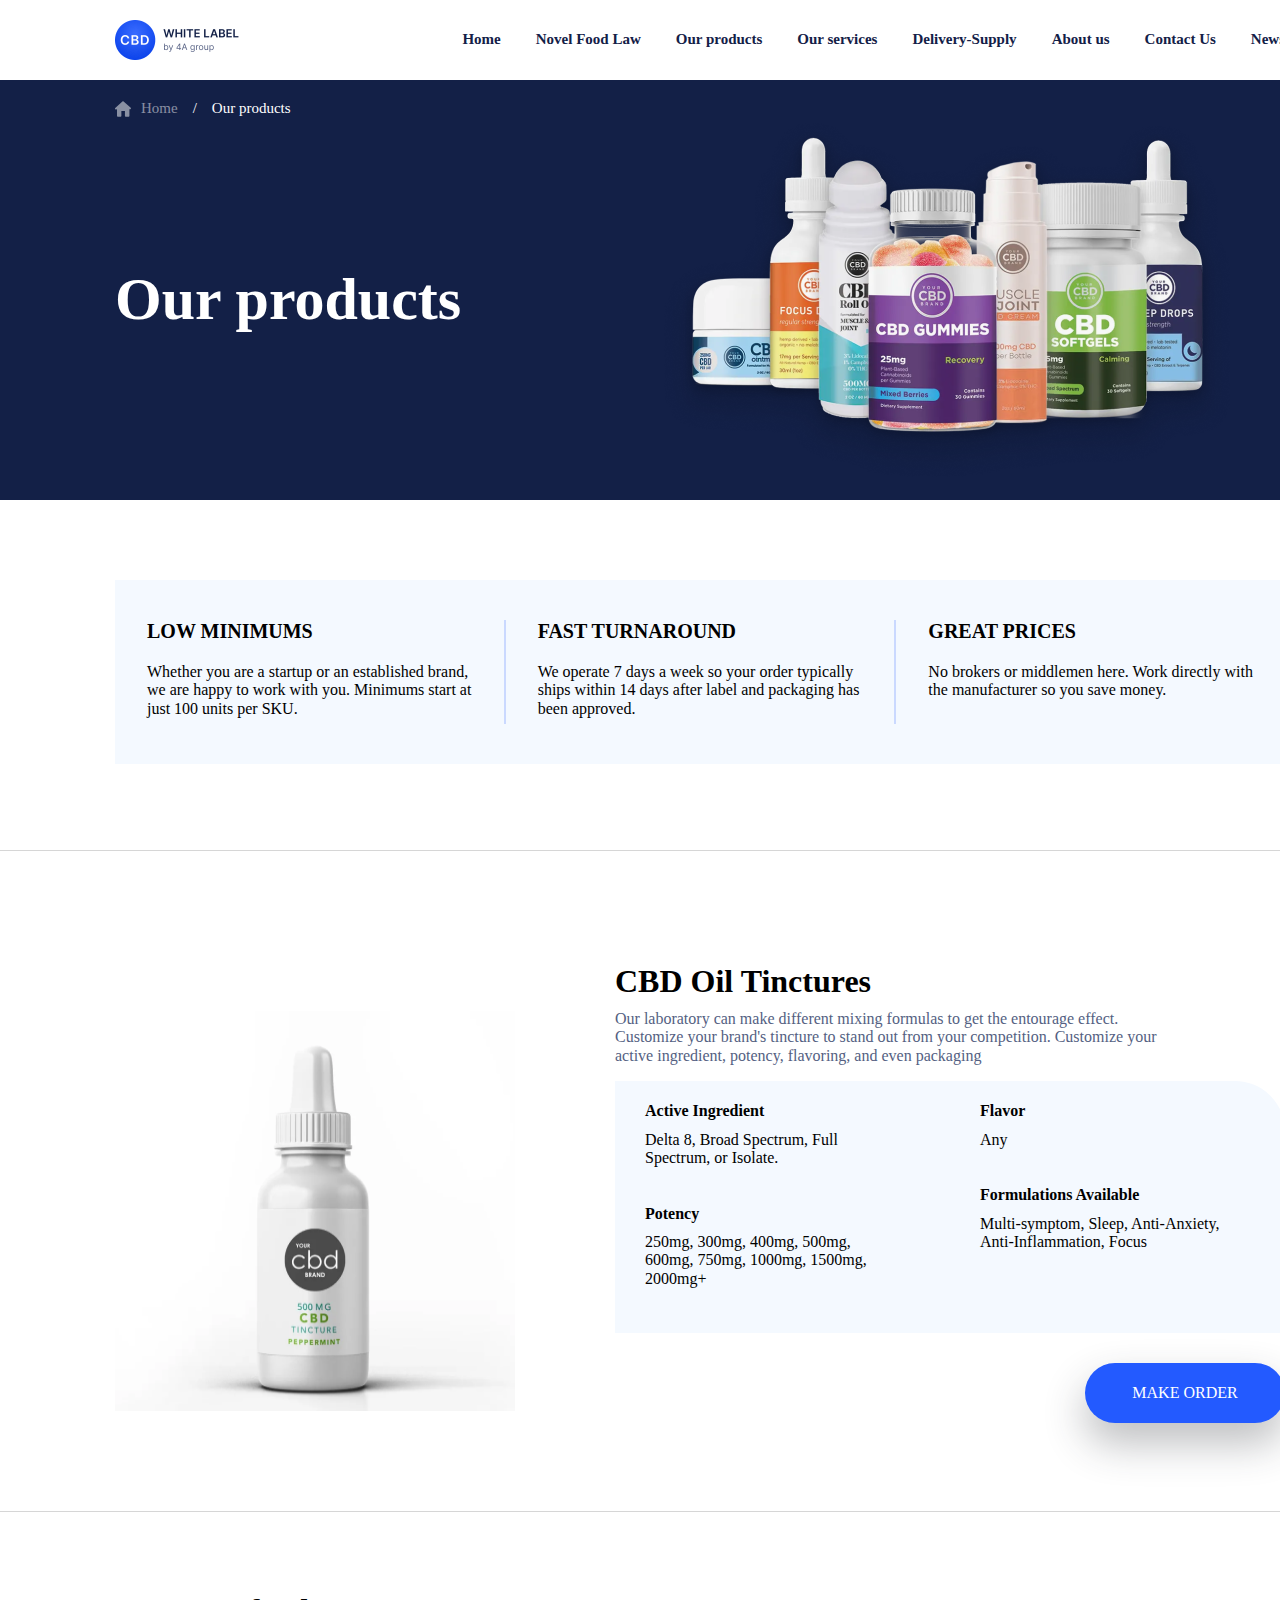
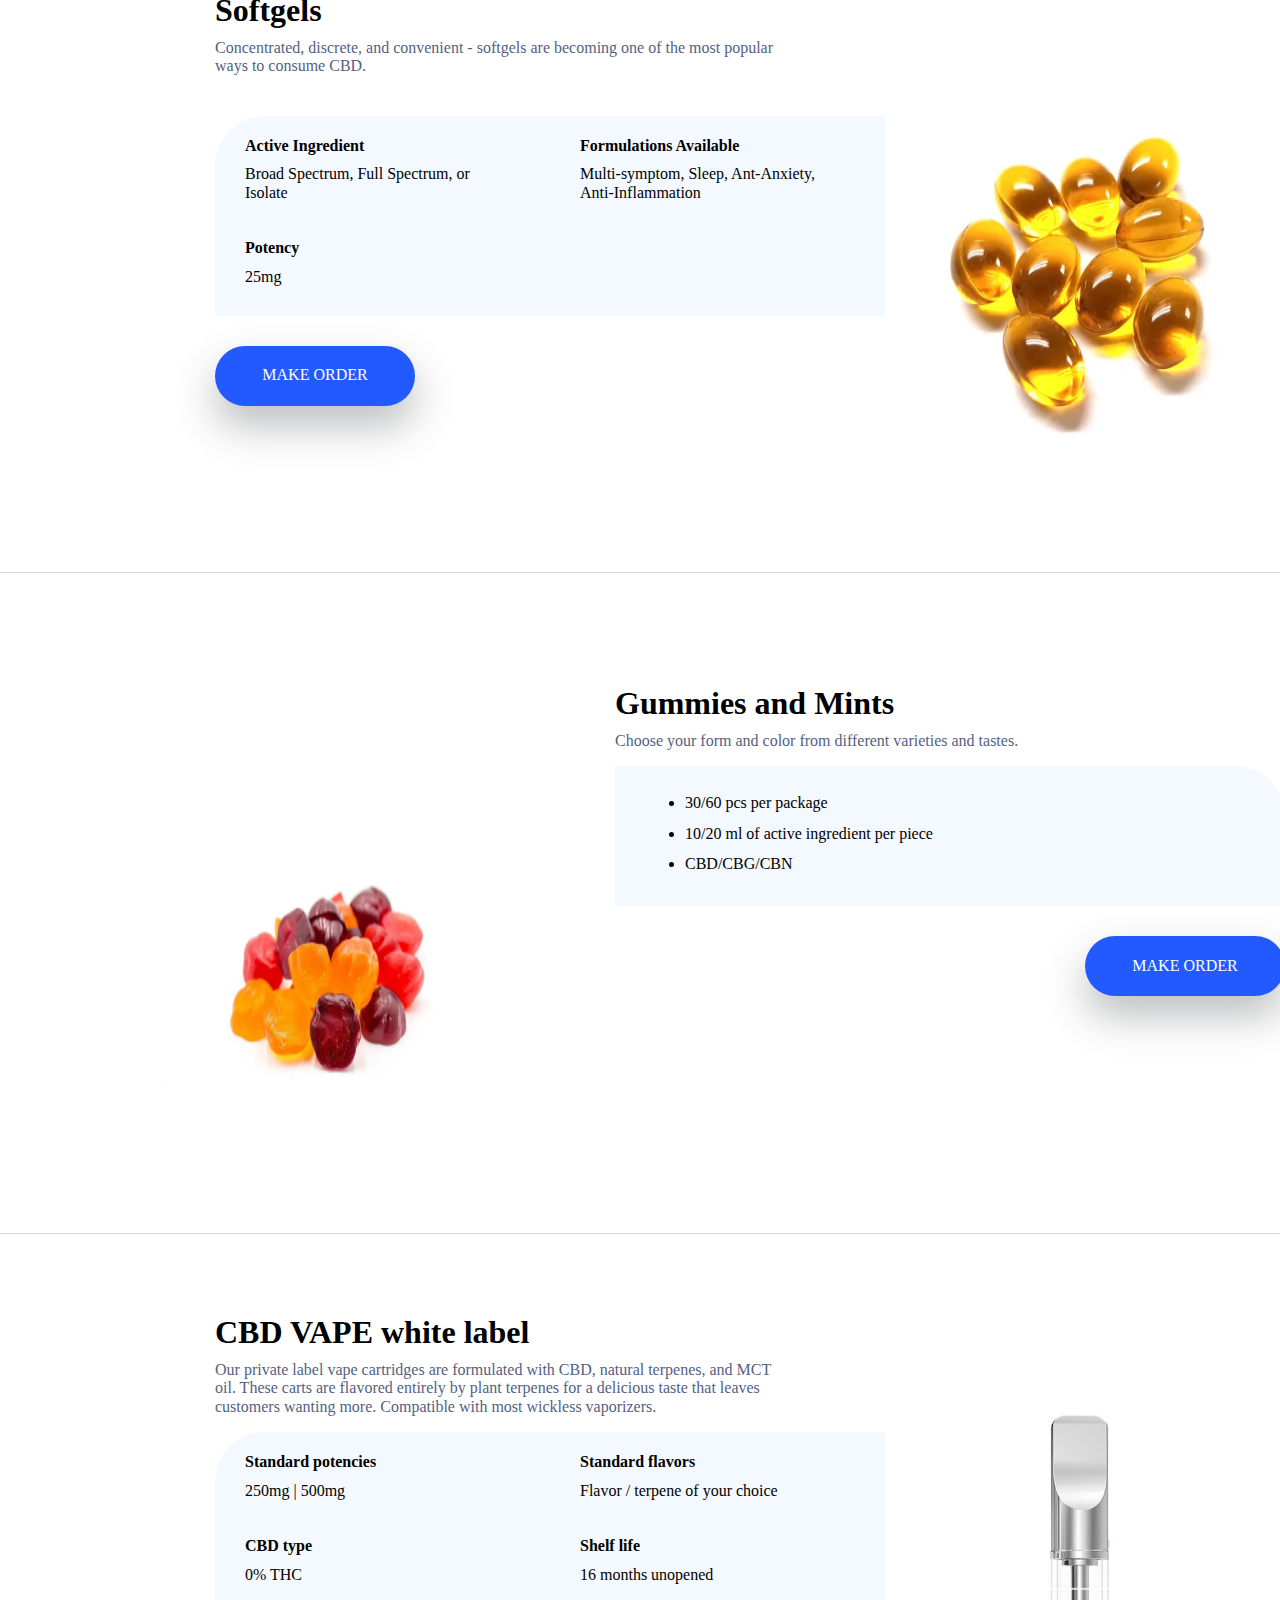
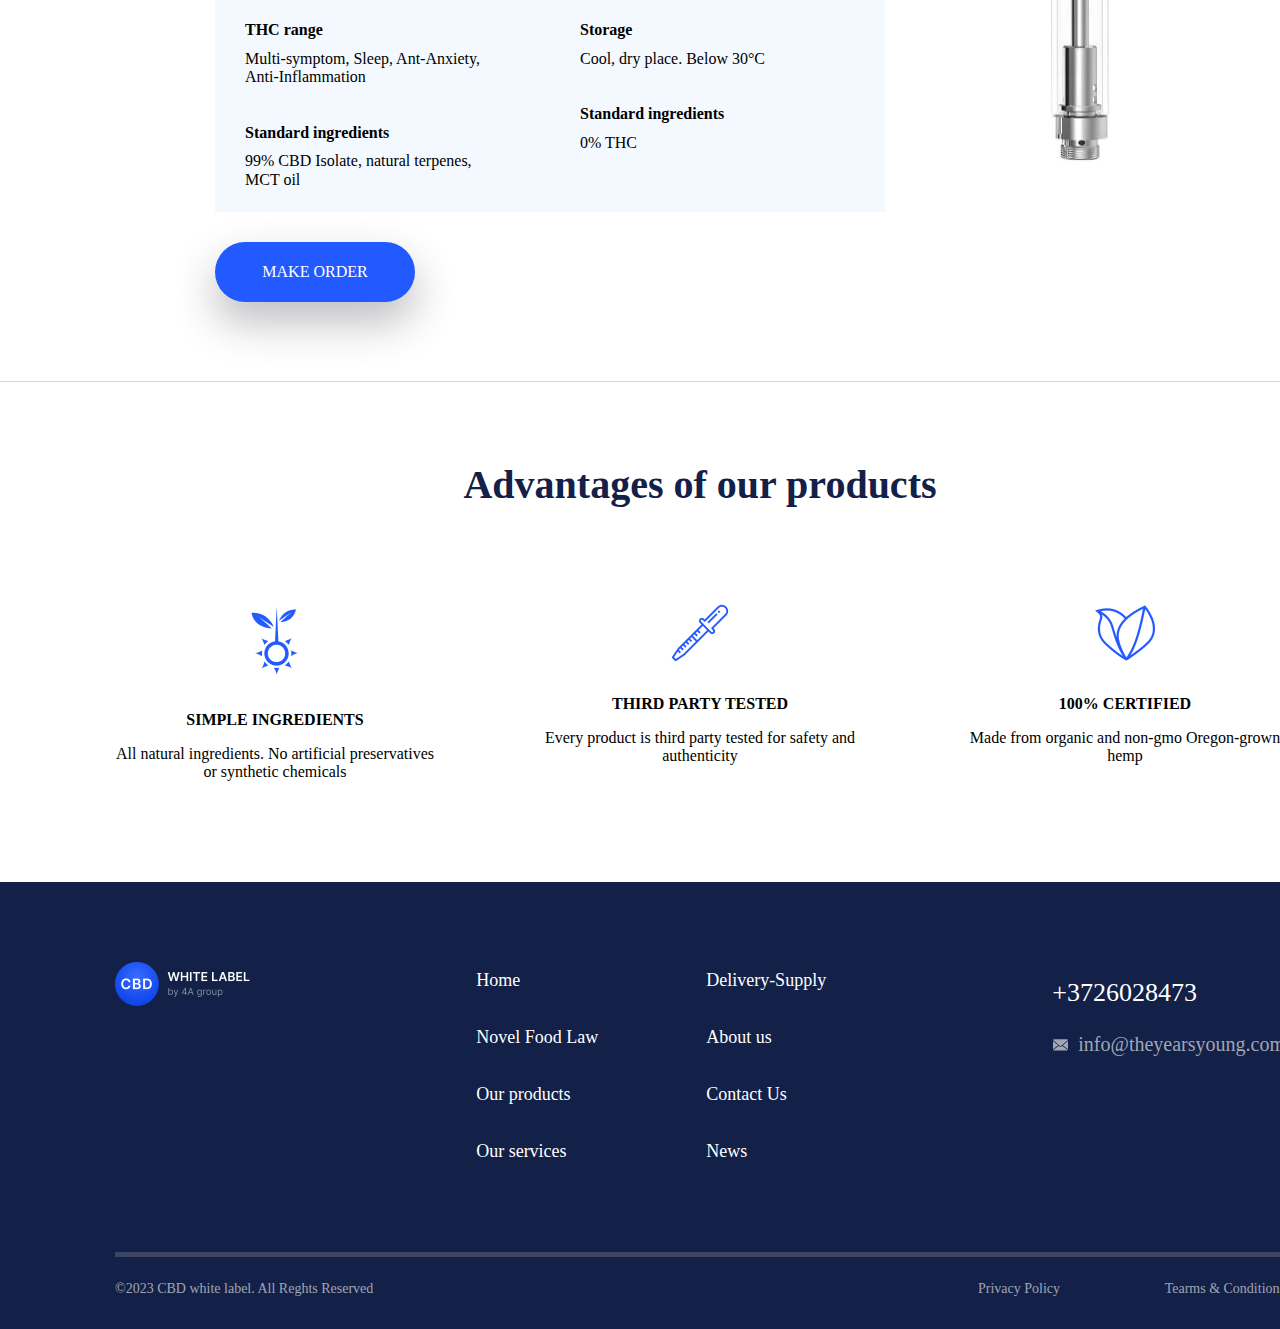
==== products.html @ b1e7766f "add images" ====
<!DOCTYPE html>
<html lang="en">
<head>
  <meta charset="UTF-8">
  <meta name="viewport" content="width=device-width, initial-scale=1.0">
  <title>Products</title>
  <link rel="stylesheet" href="/css/normalize.css">
  <link rel="stylesheet" href="/css/styless.css">
</head>
<body>
  <container class="">
    <header class="header-top">
      <div class="logo">
        <img class="logo-img" src="/img/logotip.png">
      </div>
      <ul class="header-list">
        <li class="header-item"><a class="header-item" href="/index.html">Home</a></li>
        <li class="header-item">Novel Food Law</li>
        <li class="header-item"><a class="header-item" href="/products.html">Our products</a></li>
        <li class="header-item">Our services</li>
        <li class="header-item">Delivery-Supply</li>
        <li class="header-item">About us</li>
        <li class="header-item">Contact Us</li>
        <li class="header-item">News</li>
      </ul>
    </header>
    
    <main>
      <div class="our-products">
        <div class="address-link">
          <a class="home" href="/index.html" >Home</a>
          <a>&nbsp;&nbsp;&nbsp;&nbsp;/&nbsp;&nbsp;&nbsp;&nbsp;</a>
          <a href="/products.html">Our products</a>
        </div>
        <div class="title-img">
          <h3 class="title">Our products</h3>
          <img class="product-img" src="/img/drugs.png" alt="" >
        </div>
      </div>
      <div class="main-points">
        <ul class="points-list">
          <li class="points-item">
            <h3 class="points-title">LOW MINIMUMS</h3>
            <p class="points-text">Whether you are a startup or an established brand, we are happy to work with you.  Minimums start at just 100 units per SKU.</p>
          </li>
          <li class="points-item">
            <h3 class="points-title">FAST TURNAROUND</h3>
            <p class="points-text">We operate 7 days a week so your order typically ships within 14 days after label and packaging has been approved.</p>
          </li>
          <li class="points-item">
            <h3 class="points-title">GREAT PRICES</h3>
            <p class="points-text">No brokers or middlemen here.  Work directly with the manufacturer so you save money.</p>
          </li>
        </ul>
      </div>
      <div class="line"></div>
      <div class="img-oil-tinctures">
        <img class="drug-cbd" src="/img/drug-cbd.png" alt="" >
        <div class="drug-info">
          <h3 class="drug-cbd-title">CBD Oil Tinctures</h3>
          <p class="drug-cbd-text">Our laboratory can make different mixing formulas to get the entourage effect. Customize your brand's tincture to stand out from your competition.  Customize your active ingredient, potency, flavoring, and even packaging</p>
          <div class="ingredient-box">
            <div class="compaund">
              <h4 class="title-cbd">Active Ingredient </h4>
              <p class="text-cbd">Delta 8, Broad Spectrum, Full Spectrum, or Isolate.</p>
            </div>
            <div class="compaund">
              <h4 class="title-cbd">Potency </h4>
              <p class="text-cbd">250mg, 300mg, 400mg, 500mg, 600mg, 750mg, 1000mg, 1500mg, 2000mg+</p>
            </div>
            <div class="compaund">
              <h4 class="title-cbd">Flavor</h4>
              <p class="text-cbd">Any </p>
            </div>
            <div class="compaund">
              <h4 class="title-cbd">Formulations Available</h4>
              <p class="text-cbd">Multi-symptom, Sleep, Anti-Anxiety, Anti-Inflammation, Focus</p>
            </div>
          </div>
          <button class="product-line cbd-order" type="button">make order</button>          
        </div>
      </div>
      <div class="line"></div>
      <div class="img-oil-tinctures">
        <div class="drug-info">
          <h3 class="drug-cbd-title drug-cbd-title2">Softgels</h3>
          <p class="drug-cbd-text">Concentrated, discrete, and convenient - softgels are becoming one of the most popular ways to consume CBD.</p>
          <div class="ingredient-box ingredient-box2">
            <div class="compaund">
              <h4 class="title-cbd">Active Ingredient </h4>
              <p class="text-cbd">Broad Spectrum, Full Spectrum, or Isolate </p>
            </div>
            <div class="compaund">
              <h4 class="title-cbd">Potency </h4>
              <p class="text-cbd">25mg</p>
            </div>
            <div class="compaund">
              <h4 class="title-cbd">Formulations Available</h4>
              <p class="text-cbd">Multi-symptom, Sleep, Ant-Anxiety, Anti-Inflammation</p>
            </div>
          </div>
          <button class="product-line cbd-order cbd-order2" type="button">make order</button>          
        </div>
        <img class="drug-cbd" src="/img/softgels.png" alt="" >
      </div>
      <div class="line"></div>
      <div class="img-oil-tinctures">
        <img class="drug-cbd drug-cbd3" src="/img/gummies.png" alt="" >
        <div class="drug-info">
          <h3 class="drug-cbd-title">Gummies and Mints</h3>
          <p class="drug-cbd-text">Choose your form and color from different varieties and tastes.</p>
          <div class="ingredient-box ingredient-box3">
            <ul class="compaund">
              <li class="title-cbd title-cbd3">30/60 pcs per package</li>
              <li class="title-cbd title-cbd3">10/20 ml of active ingredient per piece </li>
              <li class="title-cbd title-cbd3">CBD/CBG/CBN</li>
            </ul>
          </div>
          <button class="product-line cbd-order" type="button">make order</button>          
        </div>
      </div>
      <div class="line"></div>
      <div class="img-oil-tinctures">
        <div class="drug-info">
          <h3 class="drug-cbd-title drug-cbd-title2">CBD VAPE white label </h3>
          <p class="drug-cbd-text">Our private label vape cartridges are formulated with CBD, natural terpenes, and MCT oil. These carts are flavored entirely by plant terpenes for a delicious taste that leaves customers wanting more. Compatible with most wickless vaporizers.</p>
          <div class="ingredient-box ingredient-box4">
            <div class="compaund">
              <h4 class="title-cbd">Standard potencies</h4>
              <p class="text-cbd">250mg | 500mg</p>
            </div>
            <div class="compaund">
              <h4 class="title-cbd">CBD type </h4>
              <p class="text-cbd">0% THC</p>
            </div>
            <div class="compaund">
              <h4 class="title-cbd">THC range</h4>
              <p class="text-cbd">Multi-symptom, Sleep, Ant-Anxiety, Anti-Inflammation</p>
            </div>
            <div class="compaund">
              <h4 class="title-cbd">Standard ingredients</h4>
              <p class="text-cbd"> 99% CBD Isolate, natural terpenes, MCT oil</p>
            </div>
            <div class="compaund">
              <h4 class="title-cbd">Standard flavors</h4>
              <p class="text-cbd">Flavor / terpene of your choice</p>
            </div>
            <div class="compaund">
              <h4 class="title-cbd">Shelf life</h4>
              <p class="text-cbd">16 months unopened</p>
            </div>
            <div class="compaund">
              <h4 class="title-cbd">Storage</h4>
              <p class="text-cbd">Cool, dry place. Below 30°C</p>
            </div>
            <div class="compaund">
              <h4 class="title-cbd">Standard ingredients</h4>
              <p class="text-cbd">0% THC</p>
            </div>
          </div>
          <button class="product-line cbd-order cbd-order2" type="button">make order</button>          
        </div>
        <img class="drug-cbd drug-cbd4" src="/img/vape.png" alt="" >
      </div>
      <div class="line"></div>
      <h3 class="last_pr">Advantages of our products</h3>
      <div class="box2 last-box">
        <ul class="last_list">
          <li class="last_item"><img src="/img/icon1.png"></li>
          <li class="last_title">simple ingredients</li>
          <li class="last_text">All natural ingredients.  No artificial preservatives or synthetic chemicals</li>
        </ul>
        <ul class="last_list">
          <li class="last_item"><img src="/img/icon2.png"></li>
          <li class="last_title">third party tested</li>
          <li class="last_text">Every product is third party tested for safety and authenticity</li>
        </ul>
        <ul class="last_list">
          <li class="last_item"><img src="/img/icon3.png"></li>
          <li class="last_title">100% certified</li>
          <li class="last_text">Made from organic and non-gmo Oregon-grown hemp</li>
        </ul>
      </div>


    </main>

    <div class="footer-section">
      <div class="footer-part">
        <div class="footer-logo">
          <img src="/img/logo2.png" alt="">
        </div>
        <div class="flist">
          <ul class="footer-list">
            <li class="f-l-item">Home</li>
            <li class="f-l-item">Novel Food Law</li>
            <li class="f-l-item">Our products</li>
            <li class="f-l-item">Our services</li>
          </ul>
          <ul class="footer-list">  
            <li class="f-l-item">Delivery-Supply</li>
            <li class="f-l-item">About us</li>
            <li class="f-l-item">Contact Us</li>
            <li class="f-l-item">News</li>
          </ul>
        </div>
        <div class="footer-contact">
          <p class="phone">+3726028473</p>
          <email class="email">info@theyearsyoung.com</email>
        </div>
      </div>
      <div class="line fline"></div>
      <div class="underline">
        <p>©2023 CBD white label. All Reghts Reserved</p>
        <p class="fmiddle-text">Privacy Policy</p>
        <p>Tearms & Conditions</p>
      </div>
    </div>
  </container>
</body>
</html>
---- css/styless.css ----
/* General styles */

html {
  box-sizing: border-box;
  height: 100%;
}

body {
  display: flex;
  flex-direction: column;
  width: 1400px;
  height: 100%;
  font-size: 15px;
}

img {
  max-width: 100%;
  height: auto;
}


/* HEADER TOP */
.container{
  max-width: 1400px;
  max-height: 80px;
}

.header-top{
  display: flex;
  height: 40px;
  margin: 20px 115px;
  align-items:center;
  justify-content: space-between;
  background-color: #fff;
}

.logo{
  width: 124px;
  height: 40px;
}

.header-list{
  display: flex;
  width: 890px;
  height: 18px;
  margin: 0;
  padding: 0;
  align-items: center;
  justify-content: end;
  list-style-type: none;
  font-weight: bold;
}

.header-list :not(:last-child){
  margin-right: 35px;
}

.header-item{
  color:#132047;
  text-decoration: none;
}

/* MAIN CONTENT */

.main-bg{
  position: absolute;
  width: 1400px;
  height: 620px;
}

.main-text{
  position: relative;
  padding-top: 136px;
  padding-left: 115px;
}

.main-title{
  margin: 0;
  width: 546px;
  font-size: 60px;
  line-height: 120%;
  color: #fff;
}

.main-describtion{
  margin: 0;
  margin-top: 37px;
  width: 292px;
  line-height: 136%;
  font-size: 16px;
  color: hsl(0, 0%, 70%);
}

.product-line{
  margin-top: 50px;
  background-color:#235AFF;
  color:#FFF;
  font-size: 16px;
  text-transform: uppercase;
  width: 270px;
  height: 60px;
  border-radius: 50px;
  border: 0;
  box-shadow:0px 20px 40px 1px rgba(42, 47, 52, 30%) ;
}

.sign{
  width: 65px;
  height: 65px;
  display: flex;
  position: relative;
  margin-top: 56px;
  margin-left: auto;
  margin-right: auto;
}

.who-help{
  z-index: 1;
  width: 1170px;
  font-size: 40px;  
  text-align: center;
  margin:0 115px;
}

.who-help_title{
  margin-top: 100px;
}

.who-help-boxes{
  display: flex;
  align-items:center;
  justify-content: space-between;
}

.box{
  background-color:#F4F9FF;
  width: 370px;
  height: 307px;
}

.list{
  padding: 35px 30px;
  margin: 0;
  list-style-type: none;
}

.item{
  margin-right: auto;
  margin-left: auto;
  width: 55px;
  height: 55px;
}

.item_title{
  font-size: 20px;
  margin-top: 20px;
  margin-bottom: 10px;
}

.item_text{
  font-size: 16px;
  line-height: 130%;
}

.line{
  margin: 100px 0px 80px 0;  
  border-bottom: 1px solid rgba(51, 51, 51, 20%);
}  

.manufacturer{
  position: relative;
  width: 585px;
  height: 104px;
  font-size: 40px;
  line-height: 130%;
  color: #132047;
  margin-left: auto;
  margin-right: auto;
  margin-top: 0;
  margin-bottom: 65px;
}

.box2{
  justify-content: space-between;
  display: flex;
  margin-bottom: 45px;  
}


.reinvent{
  position: absolute;
  width: 1400px;
  height: 464px;
}

.middle-text{
  position: relative;
  text-align: center;
}

.middle-title{  
  padding-top: 120px;
  margin: 0;
  font-size: 40px;
}

.middle-description{
  margin-top: 25px;
  font-size: 16px; 
  margin-bottom: 0;
  width: 270px; 
  margin-left: auto;
  margin-right: auto;
  color:#545F82;
}

.product-line2{
  margin-top: 50px;
}

.img-icons{
  display: flex;
  position: absolute;
  margin-left: 145px;
  margin-top: -30px;
  justify-content:space-between;
  width: 1110px;
}

.ellipse{
  width: 170px;
  height: 170px;
}

.img-front{
  display: flex;
  position: absolute;
  margin-left: 190px;
  margin-top: -120px;
  justify-content:space-between;
  width: 1030px;
}

.bottle{
  height: 237px;
}

.white-box{
  display: flex;
  flex-wrap: wrap;
  margin-left: auto;
  margin-right: auto;
  margin-top: 58px;
  border-radius:5px;
  width: 667px;
  height: 90px;
  font-size: 14px;
  background-color:#FFF;
  box-shadow:0px 20px 40px 1px rgba(42, 47, 52, 30%);
}

.line1, .line2{
  font-family: sans-serif, "Helvetica Neue", "Lucida Grande", Arial;
  font-stretch:ultra-expanded;  
  color:#545F82;
  align-self: center;
  margin-left: auto;
  margin-right: auto;
}

.cbd-steps{
  margin: 100px auto 0 auto;
  font-size: 40px;
  line-height: 130%;
  width: 541px;
  height: 104px;
  color:#132047;
}

.cbd-label{
  margin-top: 172px;
  width: 522px;
  display: flex;
}
/* ********************************************************************************* */
.point1{
  width: 200px;
  height: 72px;
  transform: translateX(-70%) translateY(-130%); 
  text-align: end;
}

.title1{
  font-size: 15px;
  text-transform: uppercase;
  margin: 0;
  margin-bottom: 15px;
  height: 30px;
  color:#1776DE;
  font-weight: bold;
}

.desc1{
  font-size: 16px;
  line-height: 130%;
  margin: 0;
  color:#545F82;
}

.point2{
  width: 200px;
  height: 72px; 
  transform: translateX(-110%) translateY(-480%); 
  text-align: end;
}

.title2{
  font-size: 15px;
  text-transform: uppercase;
  margin: 0;
  color:#31B166;
  font-weight: bold;
}

.point3{
  width: 200px;
  height: 72px; 
  transform: translateX(-97%) translateY(-840%); 
  text-align: end;
}

.title3{
  font-size: 15px;
  text-transform: uppercase;
  margin: 0;
  color:#CF4DD8;
  font-weight: bold;
}

.point4{
  width: 200px;
  height: 72px;
  transform: translateX(77%) translateY(-1200%); 
  text-align: center;
}

.title4{
  font-size: 15px;
  text-transform: uppercase;
  margin: 0;
  color:#E44041;
  font-weight: bold;
}

.desc2{
  font-size: 16px;
  line-height: 130%;
  margin: 0;
  color:#545F82;
}

.point5{
  width: 200px;
  height: 72px;
  transform: translateX(255%) translateY(-1040%); 
  text-align: start;
}

.title5{
  font-size: 15px;
  text-transform: uppercase;
  margin: 0;
  color:#E7832C;
  font-weight: bold;
}

.desc3{
  font-size: 16px;
  line-height: 130%;
  margin: 0;
  color:#545F82;
}

.point6{
  width: 200px;
  height: 72px;
  transform: translateX(270%) translateY(-880%); 
  text-align: start;
}

.title6{
  font-size: 15px;
  text-transform: uppercase;
  margin: 0;
  color:#46A2A7;
  font-weight: bold;
}

.point7{
  width: 282px;
  height: 72px;
  transform: translateX(165%) translateY(-750%); 
  text-align: start;
}

.title7{
  font-size: 15px;
  text-transform: uppercase;
  margin: 0;
  color:#54B230;
  font-weight: bold;
}
/* ************************************************************************* */
.testimonials-bg{
  height: 490px;
}

.testimonials{
  margin-top: 795px;
  width: 1400px;
}

content{
  position: relative;
  align-items:center;
  display:grid;
}

.slides{
  display: flex;
  flex-wrap: wrap;
  margin-left: auto;
  margin-right: auto;
}

.boxes{
  width: 320px;  
  height: 200px;
  padding: 25px;
  background-color:#FFF;
}

.boxes:not(:last-child){
  margin-right: 30px;
}

.testimonials-title{
  position: relative;
  text-align: center;
  font-weight: bold;
  font-size: 40px;
  padding-top: 80px;
  margin-top: 0;
  margin-bottom: 50px;
}

.author-part{
  display: flex;
  justify-content: space-between;
  margin-bottom: 25px;
  margin-right: 18px;
}

.author-name{
  margin-left: -100px;
  font-weight: bold;
  font-size: 16px;
}

.author-comment{
  font-size: 16px;
  color:#545F82;
}

/* ************************************************************************************** */

.question-part{
  position: relative;
  margin-top: 150px;
}

.q-title{
  font-weight: bold;
  font-size: 40px;
  text-align: center;
}

.questions{
  display: flex;
  width: 770px;
  justify-content: space-between;
  border-bottom: 1px solid rgba(0, 0, 0, 15%);
  margin-left: auto;
  margin-right: auto;
}

.qw{
  font-size: 20px;
  width: 570px;
}

/* *************************************************************************************** */

.footer-section{
  background-color:#132047;
  color: #FFF;
}

.footer-part{
  display: flex;
  width: 1400px;
  height: 300px;
  margin-top: 100px;
  padding-top: 70px;
  justify-content: space-between;
}

.footer-logo{
  margin-left: 115px;
  margin-top: 10px;
  width: 135px;
  height: 44px;
}

.flist{
  display:flex;
  justify-content: space-between;
  width: 350px;
  height: 178px;
}

.footer-list{
  padding: 0;
  margin: 0;
  flex-wrap: wrap;
  line-height: 57px;
  list-style-type: none;  
  font-size: 18px;
}

.f-l-item{
  margin: 0;
  padding: 0;
}

.phone{
  font-size: 26px;
}

.email{
  display: flex;
  font-size: 20px;
  color:#A1A6B5;
  margin-right: 115px;
}
.email::before{
  content:"";
  width: 16px;
  height: 16px;
  margin-right: 10px;
  align-self:center;
  background: url("/img/envelope.svg") no-repeat center center / contain;
}

.fline{
  margin: 0 auto 10px auto;
  width: 1170px;
  border-bottom: 5px solid rgba(225, 216, 216, 0.2);
}

.underline{
  display: flex;
  color:rgba(255, 255, 255, 60%);
  justify-content: space-between;
  padding-bottom: 18px;
  margin:0 115px 0px 115px;
  font-size: 14px;
}

.fmiddle-text{
  margin-left: 500px;
}

/* *******************************************PRODUCTS****************************************** */

.our-products{
  width: 1170px;
  height: 400px;
  padding-left: 115px;
  padding-right: 115px;
  padding-top: 20px;
  background-color:#132047;
}

.address-link{
  display: flex;
}

.home {
  display: flex;
  color:rgba(255, 255, 255, 50%);
  text-decoration: none;
}
.home::before{
  content:"";
  width: 16px;
  height: 16px;
  margin-right: 10px;
  align-self:center;
  background: url("/img/home.svg") no-repeat center center / contain;
}

a{
  color:#FFF;
  text-decoration: none;
}

.title-img{
  display: flex;
  justify-content: space-between;
  align-items:center;
}

.title{
  font-size: 60px;
  color:#FFF;
}

.product-img{
  margin-right: 50px; 
}

.main-points{
  width: 1400px;
  height: 170px;
}

.points-list{
  display:flex;
  background-color:#F4F9FF;
  width: 1170px;
  height: 184px;
  margin: 80px 115px;
  padding-left: 0;
  list-style-type: none;
}
/* margin-bottom: 0; */

.points-item{
  margin: 40px 32px;
  width: 335px;
}
.points-item:not(:first-child){
  padding-left: 32px;
  margin-left: 0;
  border-left: 2px solid rgba(35, 90, 255, 20%);
}

.points-title{
  font-size: 20px;
  margin-top: 0;
}

.points-text{
  font-size: 16px;
}

/* ************************************************************************************ */

.img-oil-tinctures{
  display: flex;
  margin-left: 115px;
}

.drug-cbd{
  height: 388px;
  width: 400px;
}

.drug-info{
  font-size: 16px;
  margin-left: 100px;
}

.drug-cbd-title{
  font-size: 32px;
  margin-bottom: 10px;
}

.drug-cbd-text{
  width: 570px;
  margin-top: 0;
  color: #545F82;
}

.ingredient-box{
  width: 670px;
  height: 252px;
  display: flex;
  flex-wrap: wrap;
  flex-direction: column;
  background-color:#F4F9FF;
  border-top-right-radius: 50px;
}

.compaund{
  width: 250px;
  margin-left: 30px;
}

.title-cbd{
  margin-bottom: 10px;
}
.text-cbd{
  margin-top: 0;
}

.cbd-order{
  width: 200px;
  height: 60px;
  margin-top: 30px;
  transform: translateX(470px);
  margin-bottom: -50px;
}

.drug-cbd-title2{
  margin-top: 0;
}

.ingredient-box2{
  height: 200px;
  margin-top: 40px;
  border-top-right-radius:0;
  border-top-left-radius: 50px;
}

.cbd-order2{
  transform: translateX(0);
}

.ingredient-box3{
  height: 140px;
}

.drug-cbd{
  height: auto;
}

.title-cbd3{
  margin-top: 12px;
}

.ingredient-box4{
  height: 380px;
  border-top-right-radius:0;
  border-top-left-radius: 50px;
}

.drug-cbd{
  margin-top: 80px;
  height: 400px;
}

.last_pr{
  font-size: 40px;
  color:#132047;
  text-align: center;
  margin-bottom: 80px;
}

.last_list{
  width: 320px;
  text-align: center;
  list-style-type: none;
  padding-left: 0;
  margin-bottom: 0;
}

.last_title{
  margin-top: 28px;
  font-size: 16px;
  text-transform: uppercase;
  font-weight: bold;
}

.last_text{
  font-size: 16px;
  margin-top: 15px;
}

.last-box{
  margin-left: 115px;
  margin-right: 115px;
  margin-bottom: 0;
}
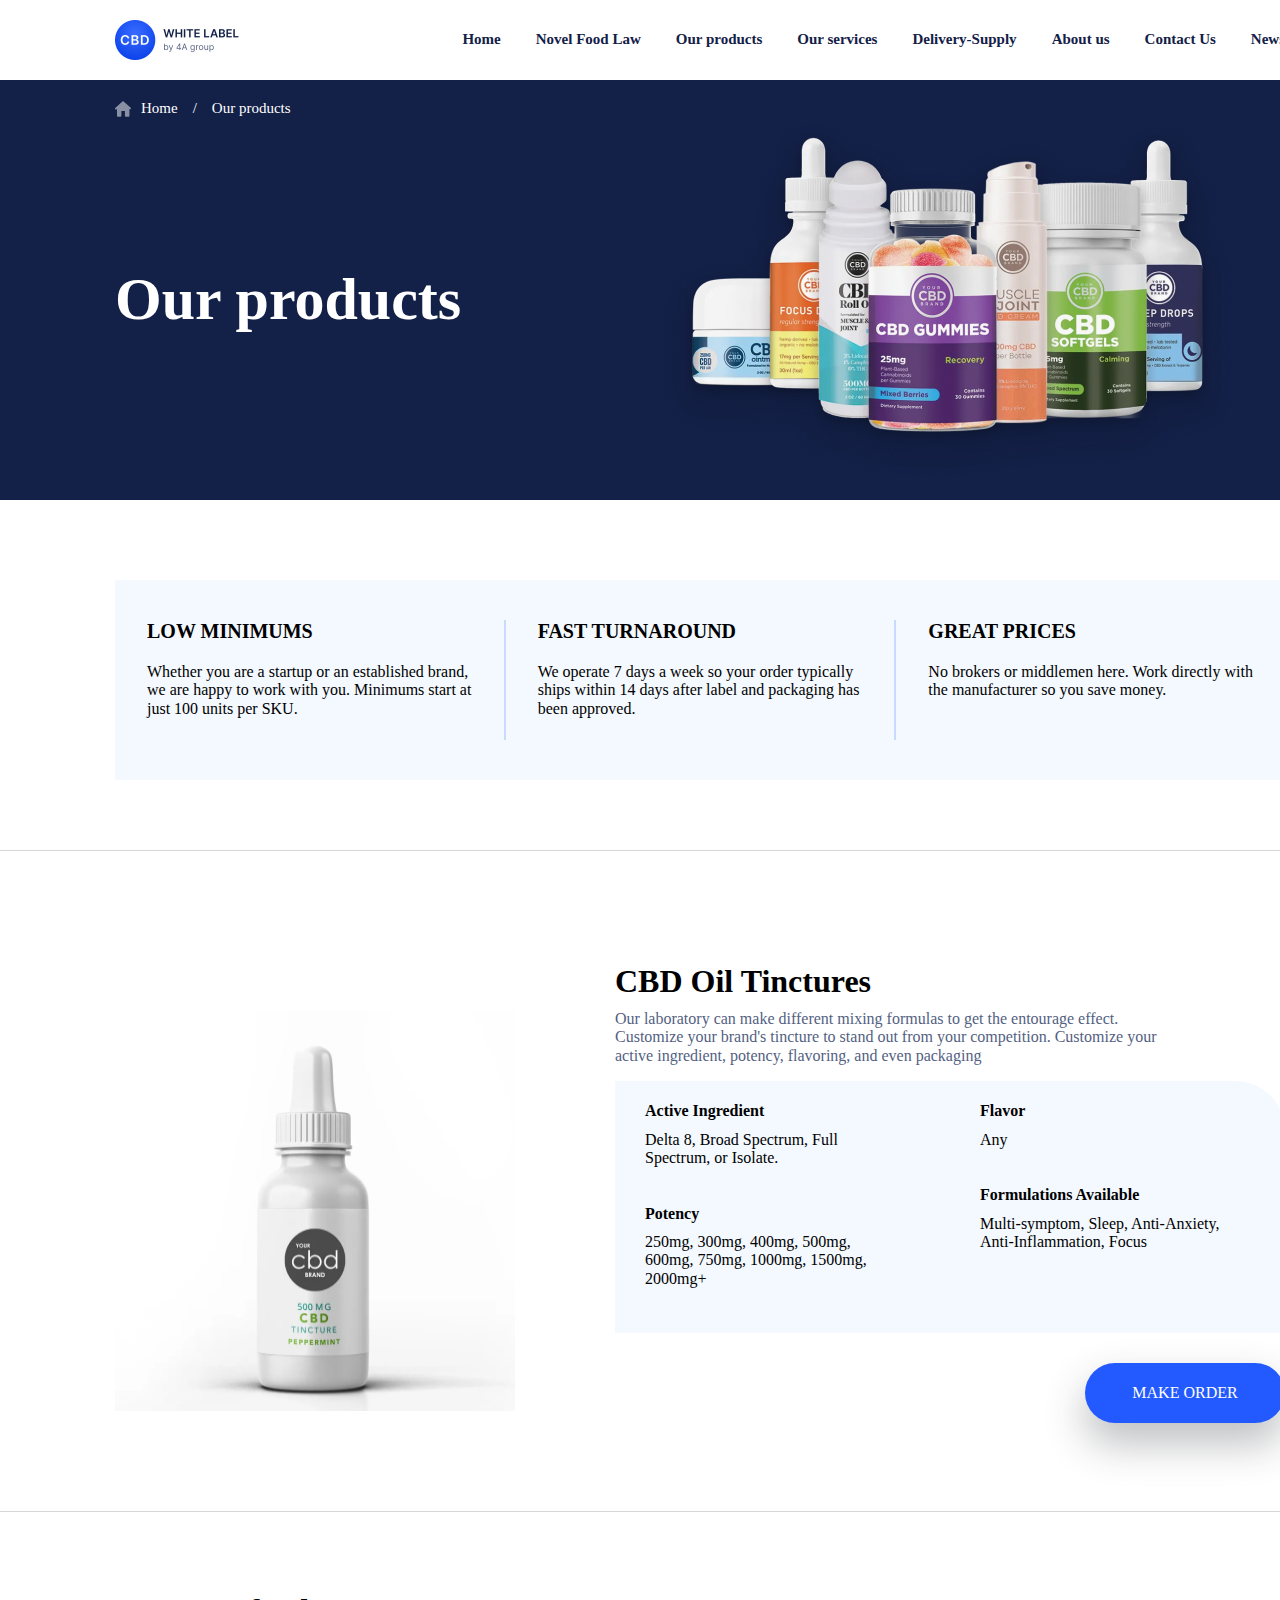
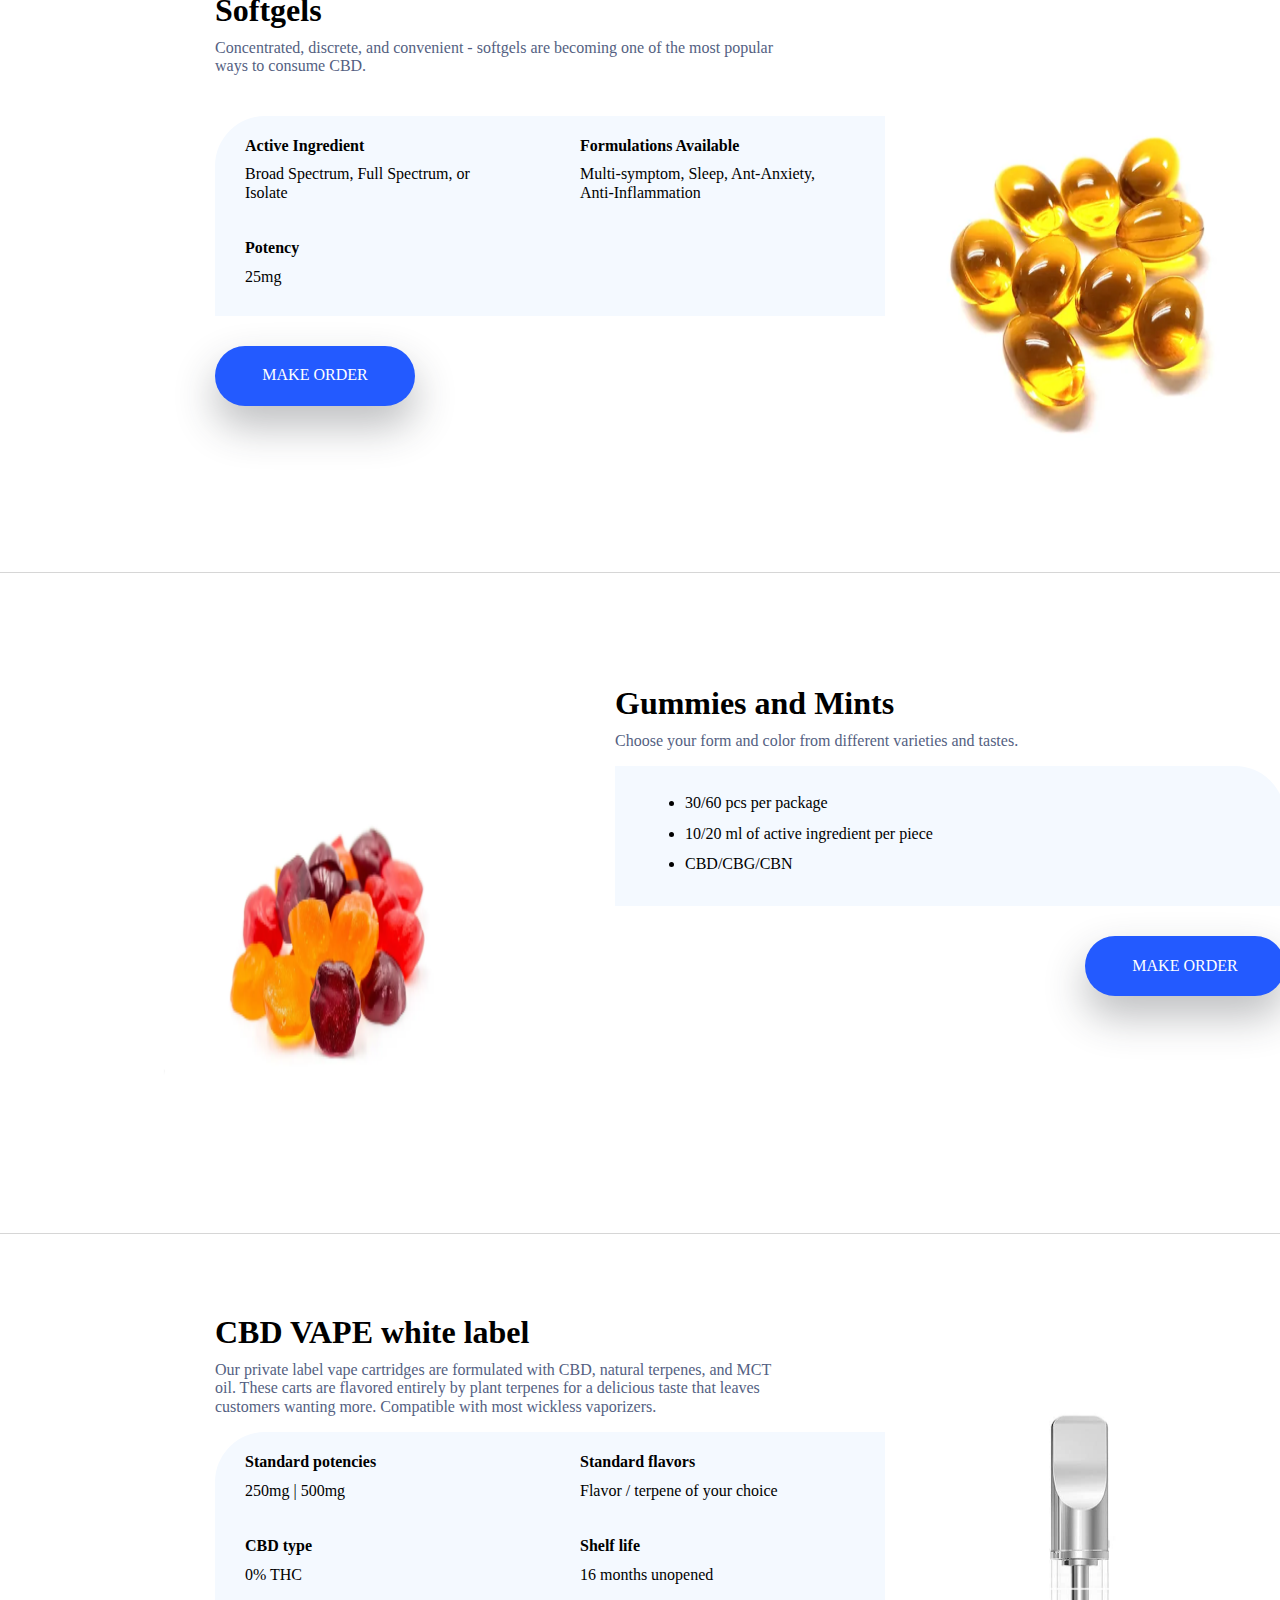
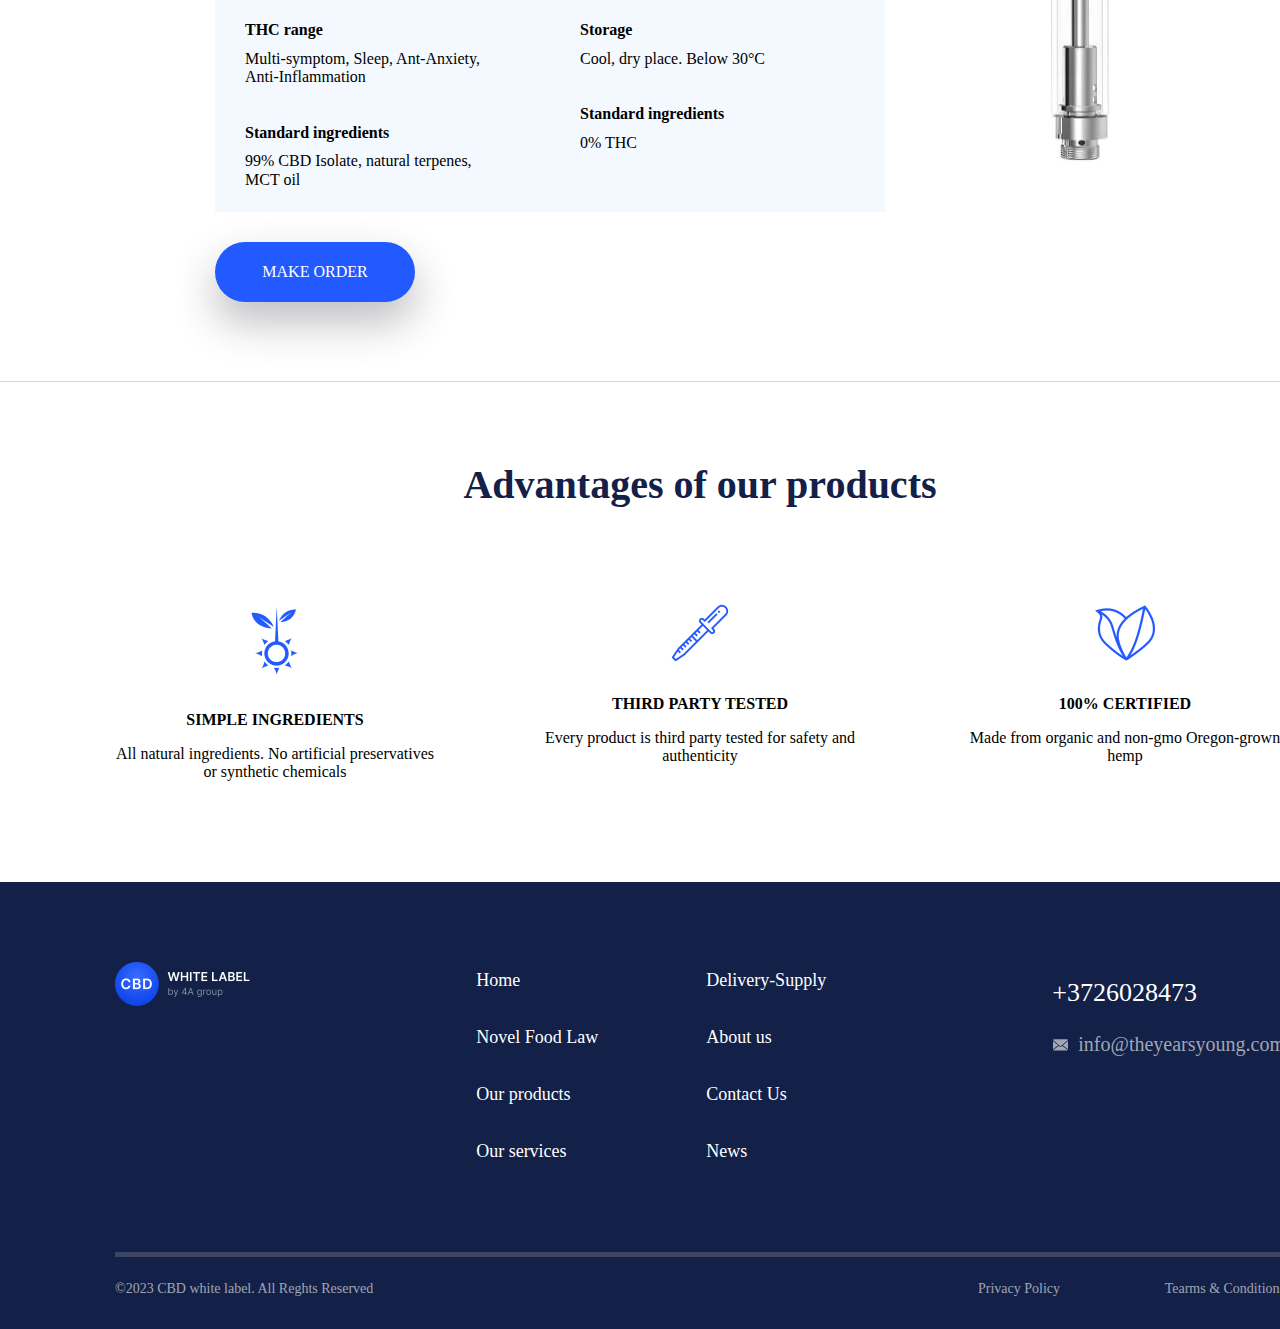
==== commit 1bd7022f: "!!!" ====
--- a/products.html
+++ b/products.html
@@ -77,7 +77,7 @@
               <p class="text-cbd">Multi-symptom, Sleep, Anti-Anxiety, Anti-Inflammation, Focus</p>
             </div>
           </div>
-          <button class="product-line cbd-order" type="button">make order</button>          
+          <button class="product-line cbd-order"  type="button" onclick="document.location='/tinctures.html'">make order</button>          
         </div>
       </div>
       <div class="line"></div>
--- a/css/styless.css
+++ b/css/styless.css
@@ -101,7 +101,13 @@
   height: 60px;
   border-radius: 50px;
   border: 0;
-  box-shadow:0px 20px 40px 1px rgba(42, 47, 52, 30%) ;
+  box-shadow:0px 20px 40px 1px rgba(42, 47, 52, 30%);
+}
+
+.product-line:hover{
+  border:5px solid rgba(252, 252, 252, 0.3);
+  box-shadow:0px 20px 40px 1px rgba(42, 47, 52, 30%);
+  cursor: pointer;
 }
 
 .sign{
@@ -596,9 +602,12 @@
   display: flex;
 }
 
+.grey{
+  color:rgba(255, 255, 255, 50%);
+}
+
 .home {
   display: flex;
-  color:rgba(255, 255, 255, 50%);
   text-decoration: none;
 }
 .home::before{
@@ -639,12 +648,11 @@
   display:flex;
   background-color:#F4F9FF;
   width: 1170px;
-  height: 184px;
+  height: 200px;
   margin: 80px 115px;
   padding-left: 0;
   list-style-type: none;
 }
-/* margin-bottom: 0; */
 
 .points-item{
   margin: 40px 32px;
@@ -742,7 +750,7 @@
   height: 140px;
 }
 
-.drug-cbd{
+.drug-cbd3{
   height: auto;
 }
 
@@ -792,4 +800,45 @@
   margin-left: 115px;
   margin-right: 115px;
   margin-bottom: 0;
+}
+
+/* *************************************Ingestibles.html******************************************************************** */
+
+.ingestible-title{
+  text-align:center;
+  font-size: 40px;
+  color:#132047;
+}
+
+.list-of-ingestibles{
+  display: flex;
+  flex-wrap: wrap;
+  width: 1095px;
+  margin-left: auto;
+  margin-right: auto;
+}
+
+.ingestibles-list{
+  list-style-type: none;
+  text-align: center;
+  margin-bottom: 0;
+}
+
+.ingestible-img{
+  width: 200px;
+  height: 200px;
+}
+
+.ingestible-name{
+  width: 150px;
+  height: 42px;
+  margin-left: auto;
+  margin-right: auto;
+  margin-bottom: 0;
+}
+
+.cost{
+  margin-top: 0;
+  font-weight: bold;
+  color: #235AFF;
 }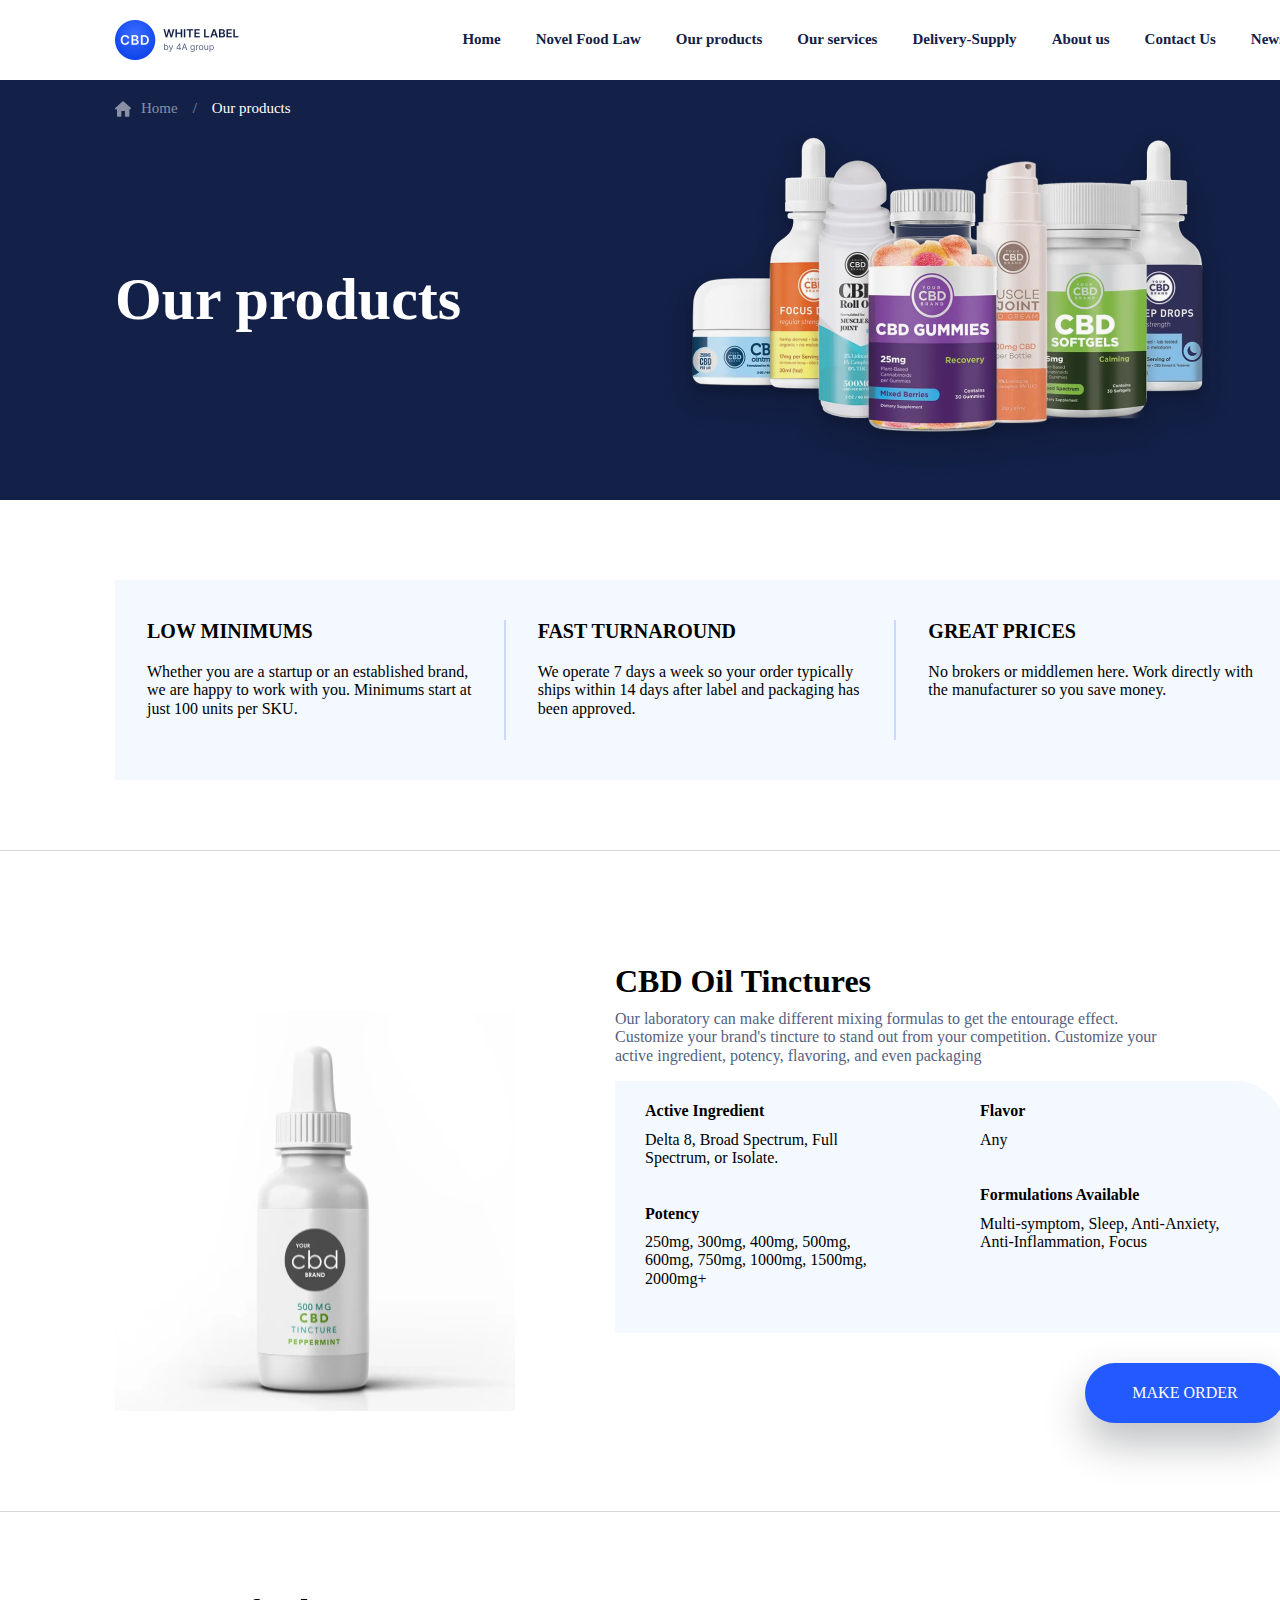
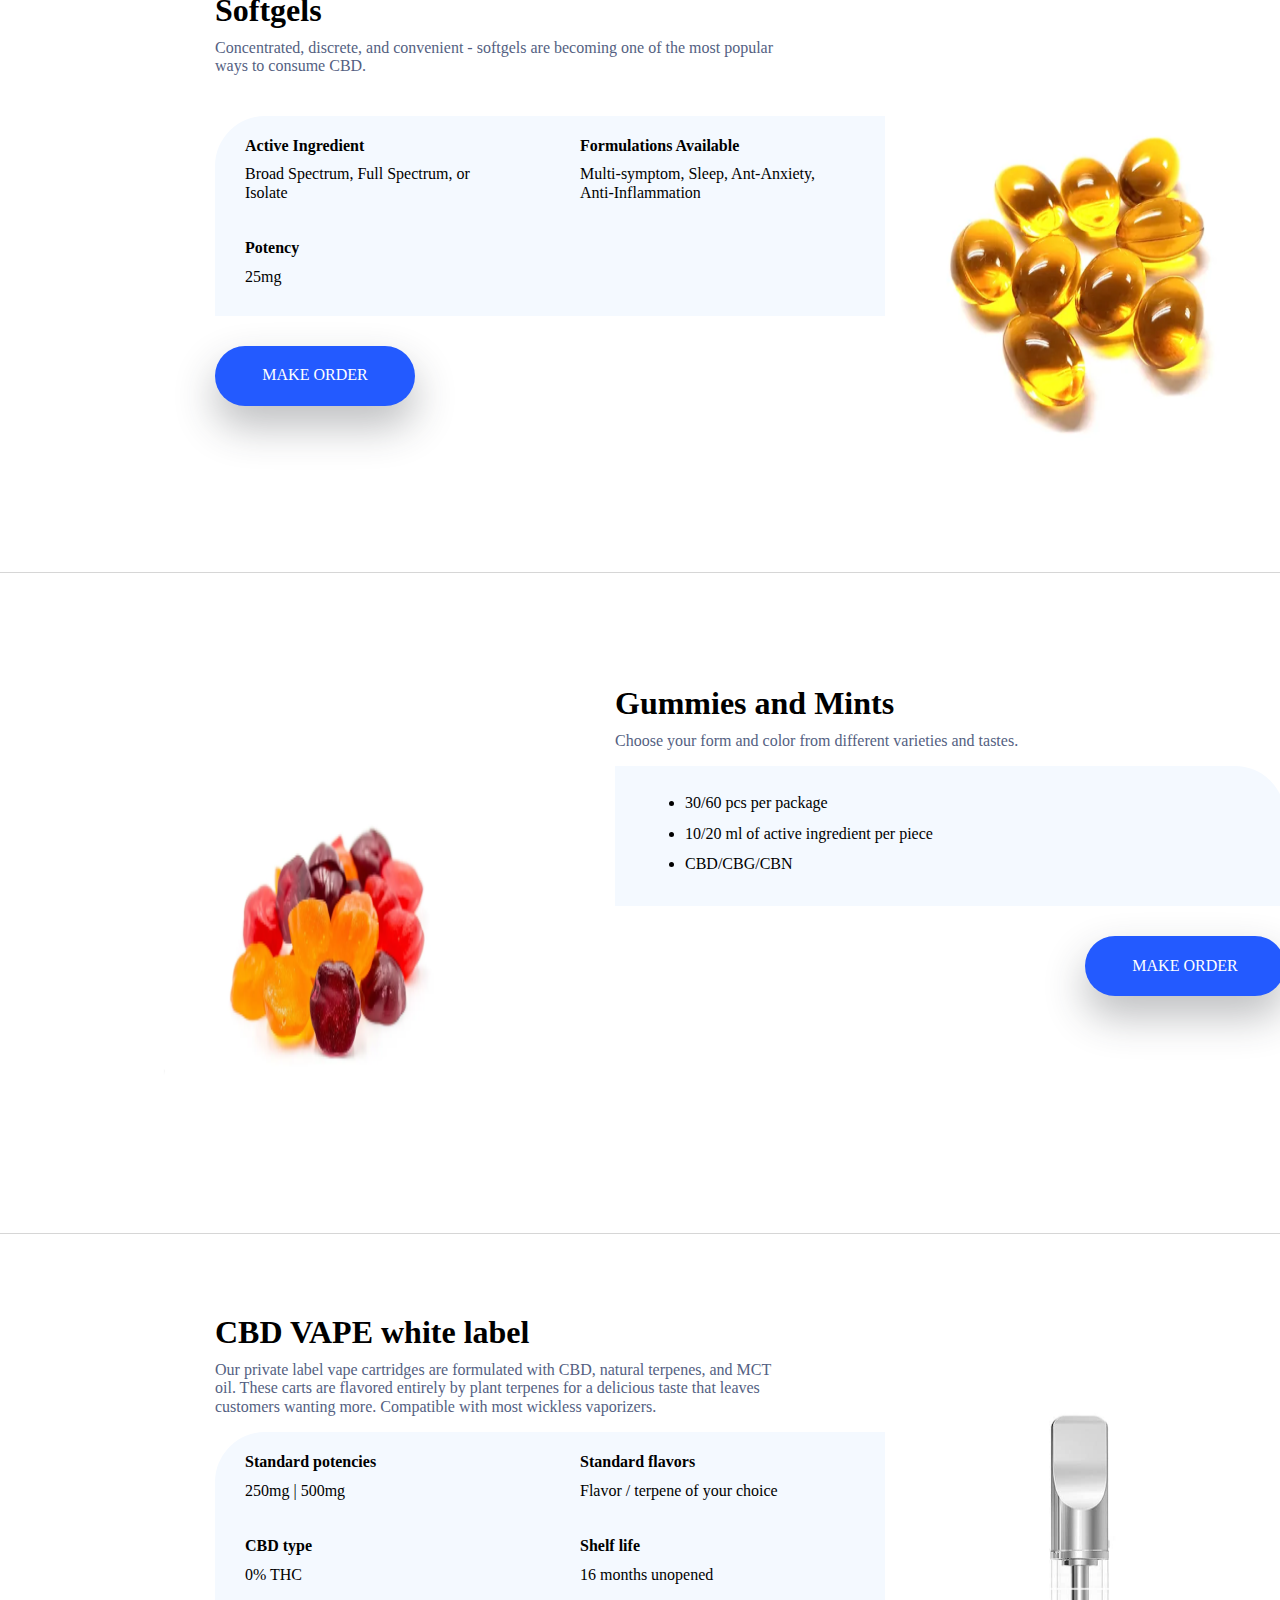
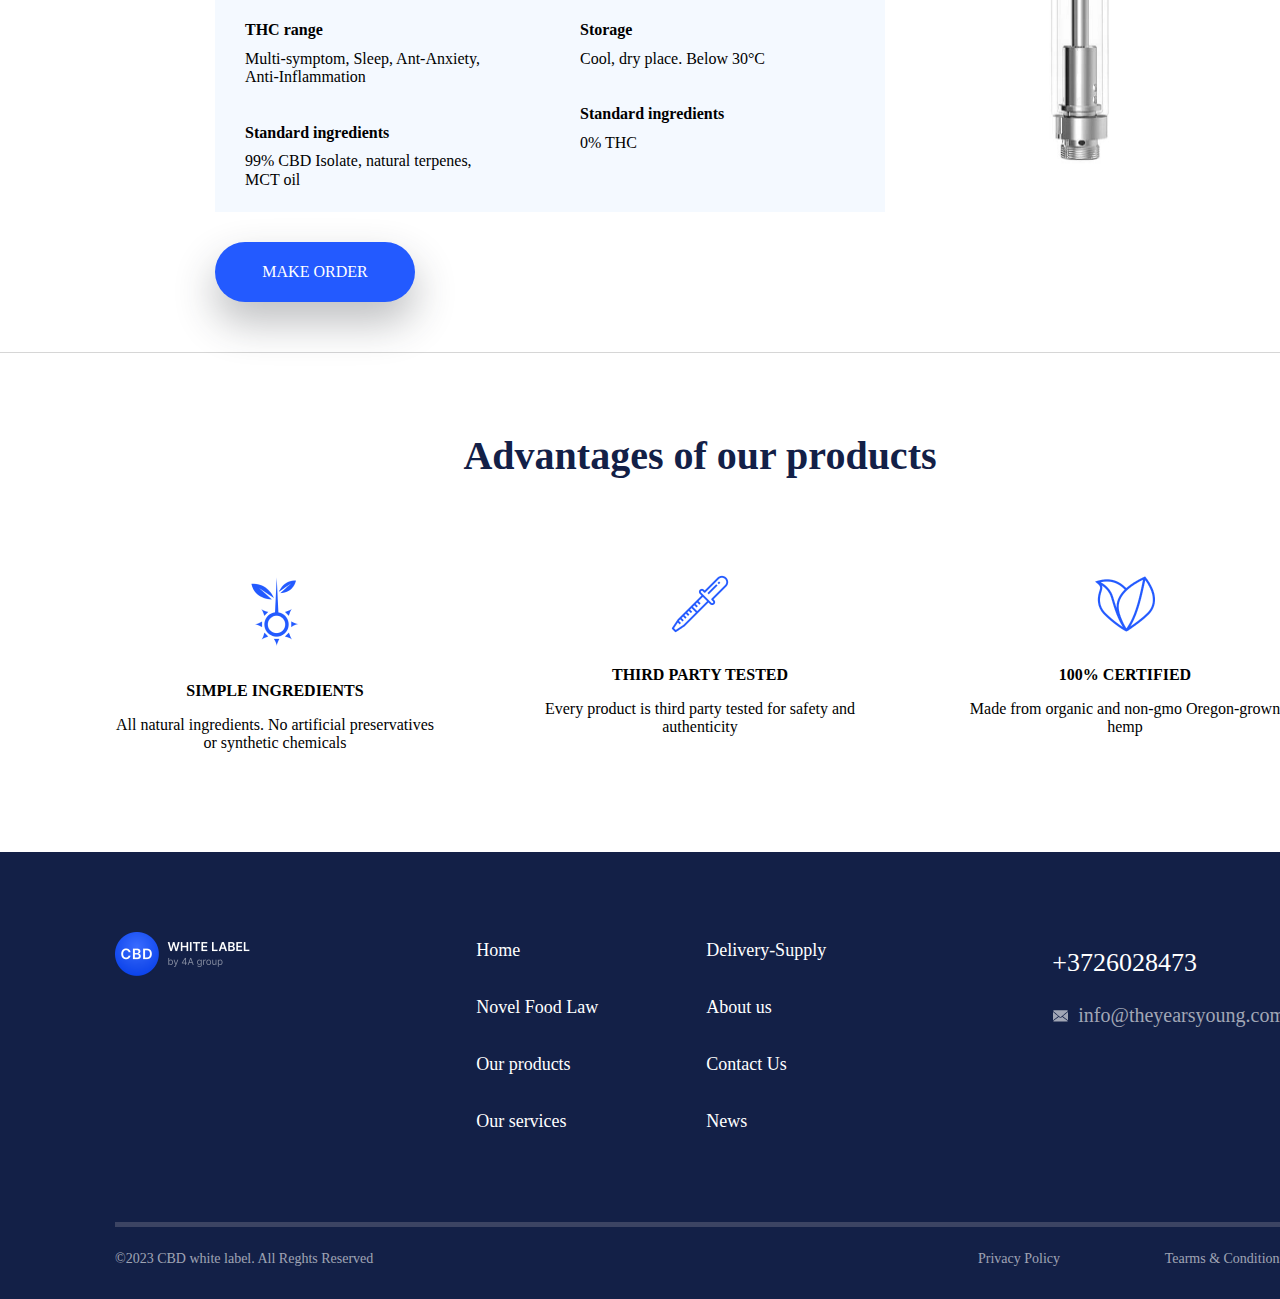
==== commit 06c136a9: "Add animation, magnificPopup" ====
--- a/products.html
+++ b/products.html
@@ -28,8 +28,8 @@
     <main>
       <div class="our-products">
         <div class="address-link">
-          <a class="home" href="/index.html" >Home</a>
-          <a>&nbsp;&nbsp;&nbsp;&nbsp;/&nbsp;&nbsp;&nbsp;&nbsp;</a>
+          <a class="home grey" href="/index.html" >Home</a>
+          <a class="grey">&nbsp;&nbsp;&nbsp;&nbsp;/&nbsp;&nbsp;&nbsp;&nbsp;</a>
           <a href="/products.html">Our products</a>
         </div>
         <div class="title-img">
--- a/css/styless.css
+++ b/css/styless.css
@@ -91,7 +91,10 @@
   color: hsl(0, 0%, 70%);
 }
 
-.product-line{
+.product-line, .product-linee{
+  display: flex;
+  align-items:center;
+  justify-content: center;
   margin-top: 50px;
   background-color:#235AFF;
   color:#FFF;
@@ -104,10 +107,68 @@
   box-shadow:0px 20px 40px 1px rgba(42, 47, 52, 30%);
 }
 
-.product-line:hover{
-  border:5px solid rgba(252, 252, 252, 0.3);
+.product-line:hover, .product-linee:hover{
+  background-color:#032eaf;
   box-shadow:0px 20px 40px 1px rgba(42, 47, 52, 30%);
   cursor: pointer;
+}
+
+.modal-form{
+  background-color: #fff;
+  width: 570px;
+  height: 450px;
+  margin: 0 auto;
+}
+.mfp-con{
+  background-color: #fff;
+  width: 570px;
+  height: 250px;
+  margin: 0 auto;
+}
+
+.modal-form-list{
+  text-align: center;
+}
+
+.modal-form-title{
+  margin: 0;
+  padding: 45px 0 15px 0;
+  font-size: 28px;
+}
+
+.modal-form-def{
+  font-size: 20px;
+  color:#545F82;
+  margin-bottom: 35px;
+}
+
+.mfp-button{
+  display: block;
+}
+
+.mpf-form{
+  width: 350px;
+  height: 60px;
+  border:0;
+  background-color:#F1F3F3;
+  padding-left: 50px;
+  font-size: 18px;
+}
+
+.input-img{
+  transform: translateX(40px);
+}
+
+.mfp-name{
+  margin-bottom: 15px;
+}
+
+.mfp-number{
+  
+}
+
+.mfp-btn, .mfp-btnn{
+  margin: 25px auto 0 auto;
 }
 
 .sign{
@@ -221,7 +282,7 @@
 }
 
 .product-line2{
-  margin-top: 50px;
+  margin: 50px auto 0 auto;
 }
 
 .img-icons{
@@ -597,6 +658,14 @@
   padding-top: 20px;
   background-color:#132047;
 }
+.our-products2{
+  width: 1170px;
+  height: 400px;
+  padding-left: 115px;
+  padding-right: 115px;
+  padding-top: 20px;
+  background-color:#FFF;
+}
 
 .address-link{
   display: flex;
@@ -841,4 +910,13 @@
   margin-top: 0;
   font-weight: bold;
   color: #235AFF;
+}
+
+.header-line{
+  margin-top: 0;
+  margin-bottom: 0;
+}
+
+.address-link2{
+  color:#235AFF;
 }